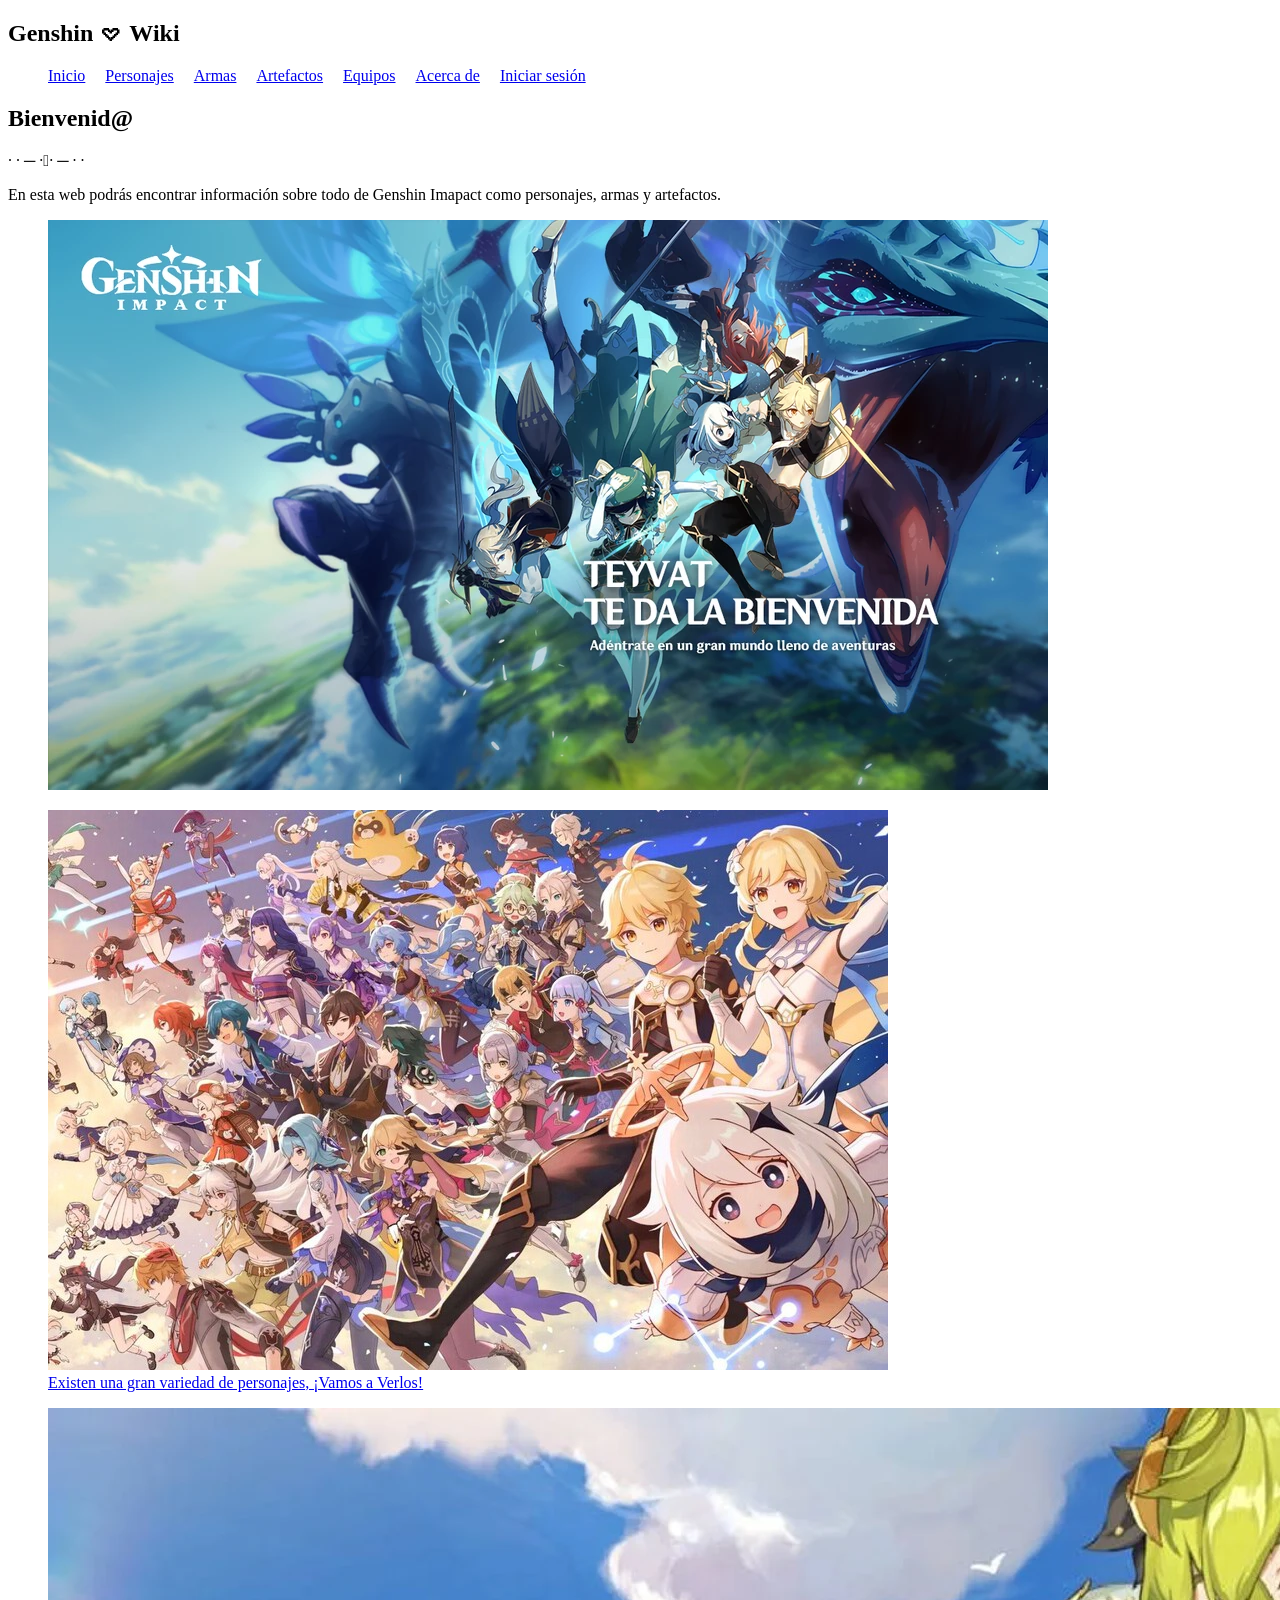
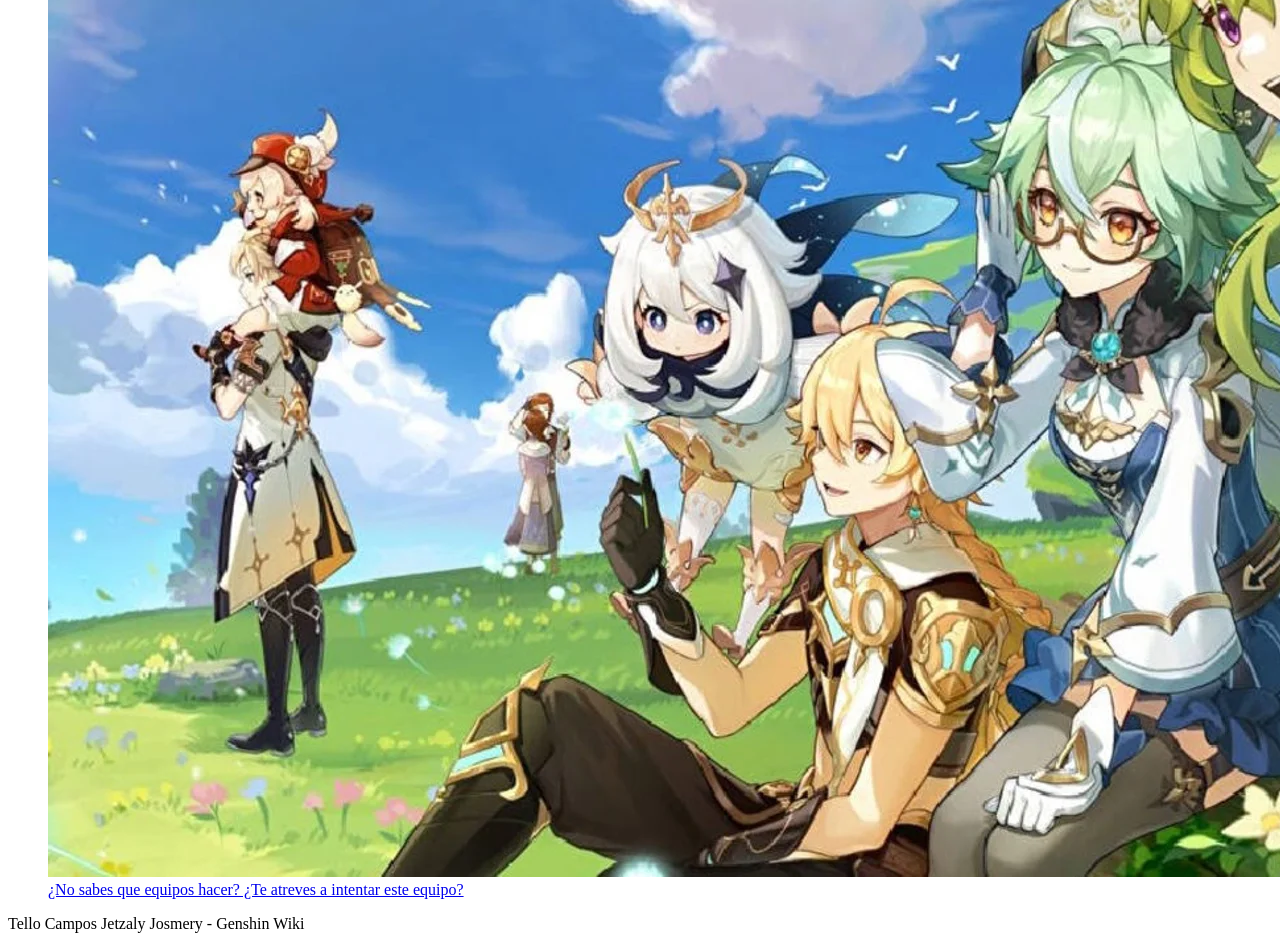
==== index.html @ 5847155e "página de index sin css del todo" ====
<!DOCTYPE html>
<html lang="es">
<head>
    <meta charset="UTF-8">
    <meta name="viewport" content="width=device-width, initial-scale=1.0">
    <title>Genshin 𖹭 Wiki - Inicio</title>
    <link rel="icon" type="image/png" href="/src/img/icon-inicio.png">
    <link rel="stylesheet" href="css/estilos.css">
</head>
<body>
    <header>    
        <nav> 
            <h1>Genshin 𖹭 Wiki</h1>
            <ul class="horizontal">
                <li><a href="index.html">Inicio</a></li>
                <li><a href="personajes.html">Personajes</a></li>
                <li><a href="armas.html">Armas</a></li>
                <li><a href="artefactos.html">Artefactos</a></li>
                <li><a href="equipos.html">Equipos</a></li>
                <li><a href="acercade.html">Acerca de</a></li>
                <li><a href="login.html">Iniciar sesión</a></li>
            </ul>
        </nav>
    </header>
    <main>
        <section>
            <h2>Bienvenid@</h2>
            <p>· · ─ ·𖥸· ─ · ·</p>
            <p>En esta web podrás encontrar información sobre
                todo de Genshin Imapact como personajes, 
                armas y artefactos.
            </p>
            <figure>
                <img src="src/img/card-inicio.png" alt="imagen de Inicio">
            </figure>
        </section>
        <section>
            <article>
                <a href="personajes.html">
                    <figure>
                        <img src="src/img/card-personajes.png" alt="imagen de personajes">
                        <figcaption>Existen una gran variedad de personajes, ¡Vamos a Verlos!</figcaption>
                    </figure>
                </a>
            </article>

            <article>
                <a href="equipos.html">
                    <figure>
                        <img src="src/img/card-equipos.png" alt="imagen de equipos">
                        <figcaption>¿No sabes que equipos hacer? ¿Te atreves a intentar este equipo?</figcaption>
                    </figure>
                </a>
            </article>
            
        </section>
    </main>
    <footer>
        <p>Tello Campos Jetzaly Josmery - Genshin Wiki</p>
    </footer>
</body>
</html>
---- css/estilos.css ----
.boton-login{
    border-radius: 20px;
    border-color: transparent;
    background-color: rgb(224, 255, 245);    
}

.horizontal{
    list-style: none;
    display:flex;
    gap: 20px;
}
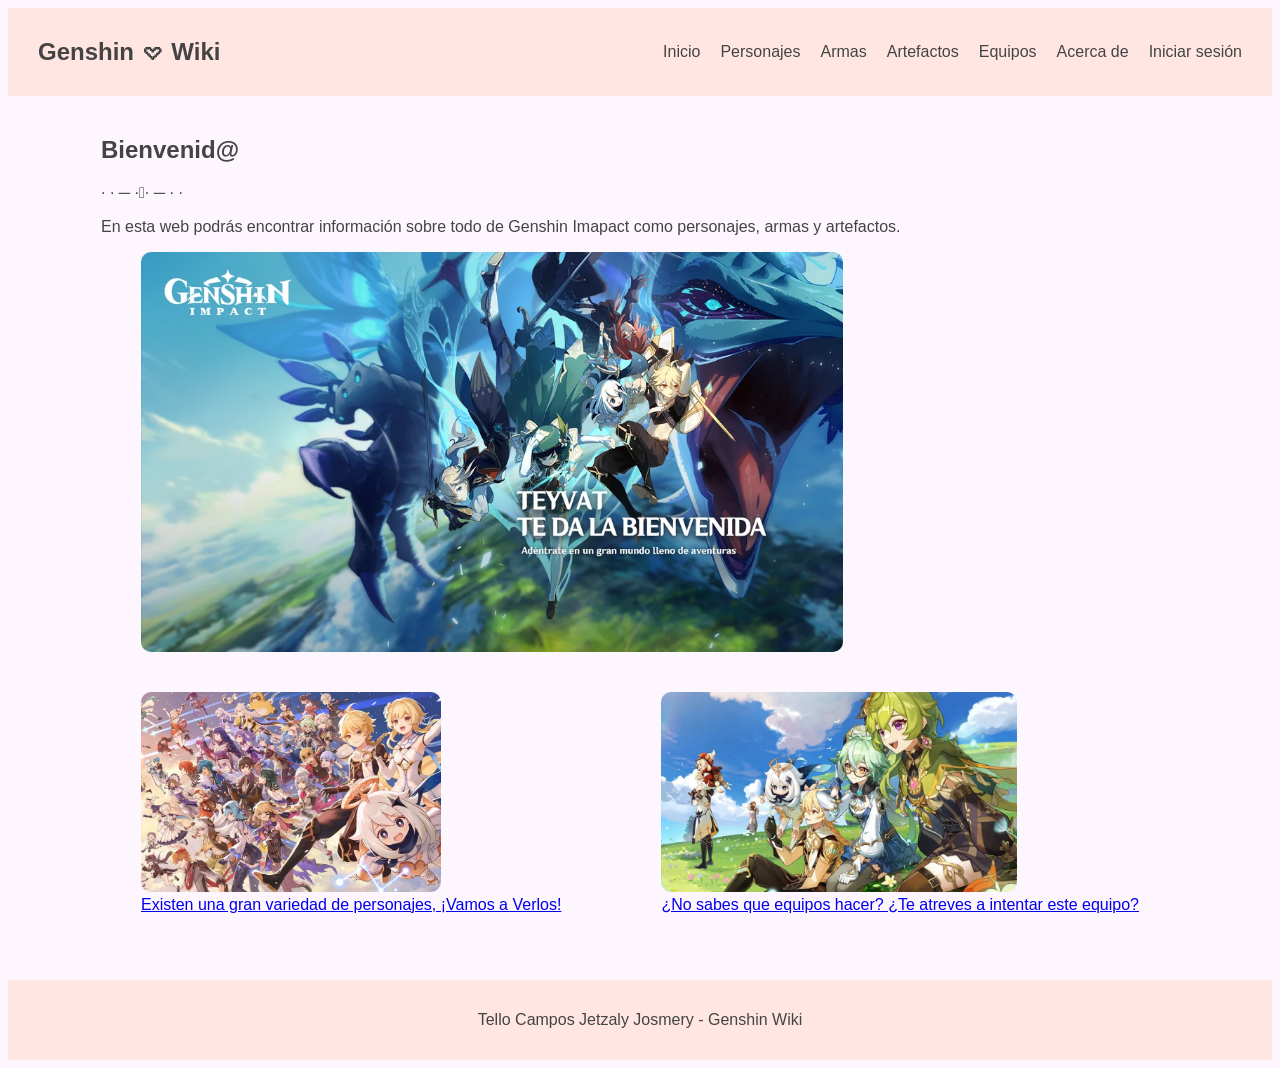
==== commit f23c1d9b: "Un poco de CSS" ====
--- a/index.html
+++ b/index.html
@@ -4,7 +4,7 @@
     <meta charset="UTF-8">
     <meta name="viewport" content="width=device-width, initial-scale=1.0">
     <title>Genshin 𖹭 Wiki - Inicio</title>
-    <link rel="icon" type="image/png" href="/src/img/icon-inicio.png">
+    <link rel="icon" type="image/png" href="src/img/icon-inicio.png">
     <link rel="stylesheet" href="css/estilos.css">
 </head>
 <body>
@@ -19,35 +19,36 @@
                 <li><a href="equipos.html">Equipos</a></li>
                 <li><a href="acercade.html">Acerca de</a></li>
                 <li><a href="login.html">Iniciar sesión</a></li>
+                <li id="link-perfil" style="display:none"><a href="perfil.html">Perfil</a></li>
             </ul>
         </nav>
     </header>
     <main>
         <section>
-            <h2>Bienvenid@</h2>
+            <h2>Bienvenid@</h2> 
             <p>· · ─ ·𖥸· ─ · ·</p>
             <p>En esta web podrás encontrar información sobre
                 todo de Genshin Imapact como personajes, 
                 armas y artefactos.
             </p>
             <figure>
-                <img src="src/img/card-inicio.png" alt="imagen de Inicio">
+                <img src="src/img/card-inicio.png" alt="Banner de bienvenida de la wiki" class="imagen-banner">
             </figure>
         </section>
-        <section>
-            <article>
+        <section class="cards-container">
+            <article class="card">
                 <a href="personajes.html">
                     <figure>
-                        <img src="src/img/card-personajes.png" alt="imagen de personajes">
+                        <img src="src/img/card-personajes.png" alt="Imagen de personajes" class="card-img">
                         <figcaption>Existen una gran variedad de personajes, ¡Vamos a Verlos!</figcaption>
                     </figure>
                 </a>
-            </article>
+            </article class="card">
 
             <article>
                 <a href="equipos.html">
                     <figure>
-                        <img src="src/img/card-equipos.png" alt="imagen de equipos">
+                        <img src="src/img/card-equipos.png" alt="Imagen de equipos" class="card-img">
                         <figcaption>¿No sabes que equipos hacer? ¿Te atreves a intentar este equipo?</figcaption>
                     </figure>
                 </a>
@@ -58,5 +59,6 @@
     <footer>
         <p>Tello Campos Jetzaly Josmery - Genshin Wiki</p>
     </footer>
+    <script src="js/sesion-activa.js"></script>
 </body>
 </html>
--- a/css/estilos.css
+++ b/css/estilos.css
@@ -1,11 +1,221 @@
-.boton-login{
-    border-radius: 20px;
-    border-color: transparent;
-    background-color: rgb(224, 255, 245);    
+header {
+    background-color: #ffe6e3;
+    padding: 10px 30px;
+}
+
+nav {
+    display: flex;
+    align-items: center;
+    justify-content: space-between;
+    flex-wrap: wrap;
+}
+
+.login-section {
+    background: white;
+    padding: 30px;
+    border-radius: 15px;
+    box-shadow: 0 4px 15px rgba(0,0,0,0.1);
+    width: 350px;
+    margin: 40px auto;
+}
+
+fieldset {
+    border: none;
+    display: flex;
+    flex-direction: column;
+    gap: 15px;
+}
+
+input[type="email"], input[type="password"]{
+    width: 100%;
+    padding: 8px;
+    border: 1px solid #b2dfdb;
+    border-radius: 8px;
+}
+
+input[type="text"] {
+    max-width: 300px;
+    padding: 8px;
+    border: 1px solid #c2d4f0;
+    border-radius: 8px;
+}
+
+button {
+    background-color: #b2dfdb;
+    border: none;
+    border-radius: 8px;
+    padding: 10px;
+    cursor: pointer;
+    width: 100%;
+    font-size: 14px;
+}
+
+button:hover {
+    background-color: #80cbc4;
+}
+
+.imagen-banner {
+    max-width: 100%;
+    max-height: 400px;
+    object-fit: cover;
+    border-radius: 10px;
+}
+
+.card-img {
+    max-width: 100%;
+    max-height: 200px;
+    object-fit: cover;
+    border-radius: 10px;
+}
+
+.cards-container {
+    display: flex;
+    gap: 20px;
+    flex-wrap: wrap;
+    margin-top: 20px;
+}
+
+.card {
+    flex: 1;
+    min-width: 200px;
+}
+
+.checkbox-container {
+    display: flex;
+    align-items: center;
+    gap: 8px;
 }
 
 .horizontal{
     list-style: none;
     display:flex;
     gap: 20px;
+}
+
+.filtros {
+    display: flex;
+    align-items: center;
+    flex-wrap: wrap;
+    gap: 10px;
+    padding: 15px;
+    background: white;
+    border-radius: 10px;
+    margin-bottom: 20px;
+}
+
+.filtros img {
+    width: 35px;
+    height: 35px;
+}
+
+input[type="checkbox"] {
+    display: none; 
+}
+
+input[type="checkbox"] + label img {
+    filter: grayscale(50%) brightness(0.90); 
+    border-radius: 8px;
+    cursor: pointer;
+}
+
+input[type="checkbox"]:checked + label img {
+    filter: none; 
+    outline: 2px solid #6b7f9e;
+    border-radius: 8px;
+}
+
+footer {
+    background-color: #ffe6e3;
+    text-align: center;
+    padding: 15px;
+    color: #444;
+    margin-top: 30px;
+}
+
+nav a {
+    text-decoration: none;
+    color: #444;
+}
+
+nav a:hover {
+    color: #6b7f9e;
+}
+
+table {
+    width: 100%;
+    border-collapse: collapse;
+    margin-top: 20px;
+}
+
+th, td {
+    padding: 10px;
+    text-align: left;
+    border-bottom: 1px solid #e0e0e0;
+    
+}
+
+th {
+    background-color: #c2d4f0;
+    color: #444;
+}
+
+tr:hover {
+    background-color: #f5f5f5;
+}
+
+main {
+    flex: 1;
+    padding: 20px;
+    max-width: 1400px;
+    margin: 0 auto;
+}
+
+body {
+    font-family: 'Segoe UI', sans-serif;
+    background-color: #fdf6ff;
+    color: #444;
+    min-height: 100vh;
+    display: flex;
+    flex-direction: column;
+}
+
+select {
+    padding: 6px 10px;
+    border: 1px solid #c2d4f0;
+    border-radius: 8px;
+    background-color: white;
+    color: #444;
+    cursor: pointer;
+}
+
+select:hover {
+    border-color: #6b7f9e;
+}
+
+@media (max-width: 768px) {
+    nav {
+        flex-direction: column;
+        align-items: flex-start;
+    }
+
+    nav ul {
+        flex-direction: column;
+        gap: 10px;
+    }
+
+    main {
+        padding: 10px;
+    }
+
+    table {
+        font-size: 12px;
+    }
+
+    th, td {
+        padding: 5px;
+    }
+
+    section {
+        overflow-x: auto;
+    }
 }
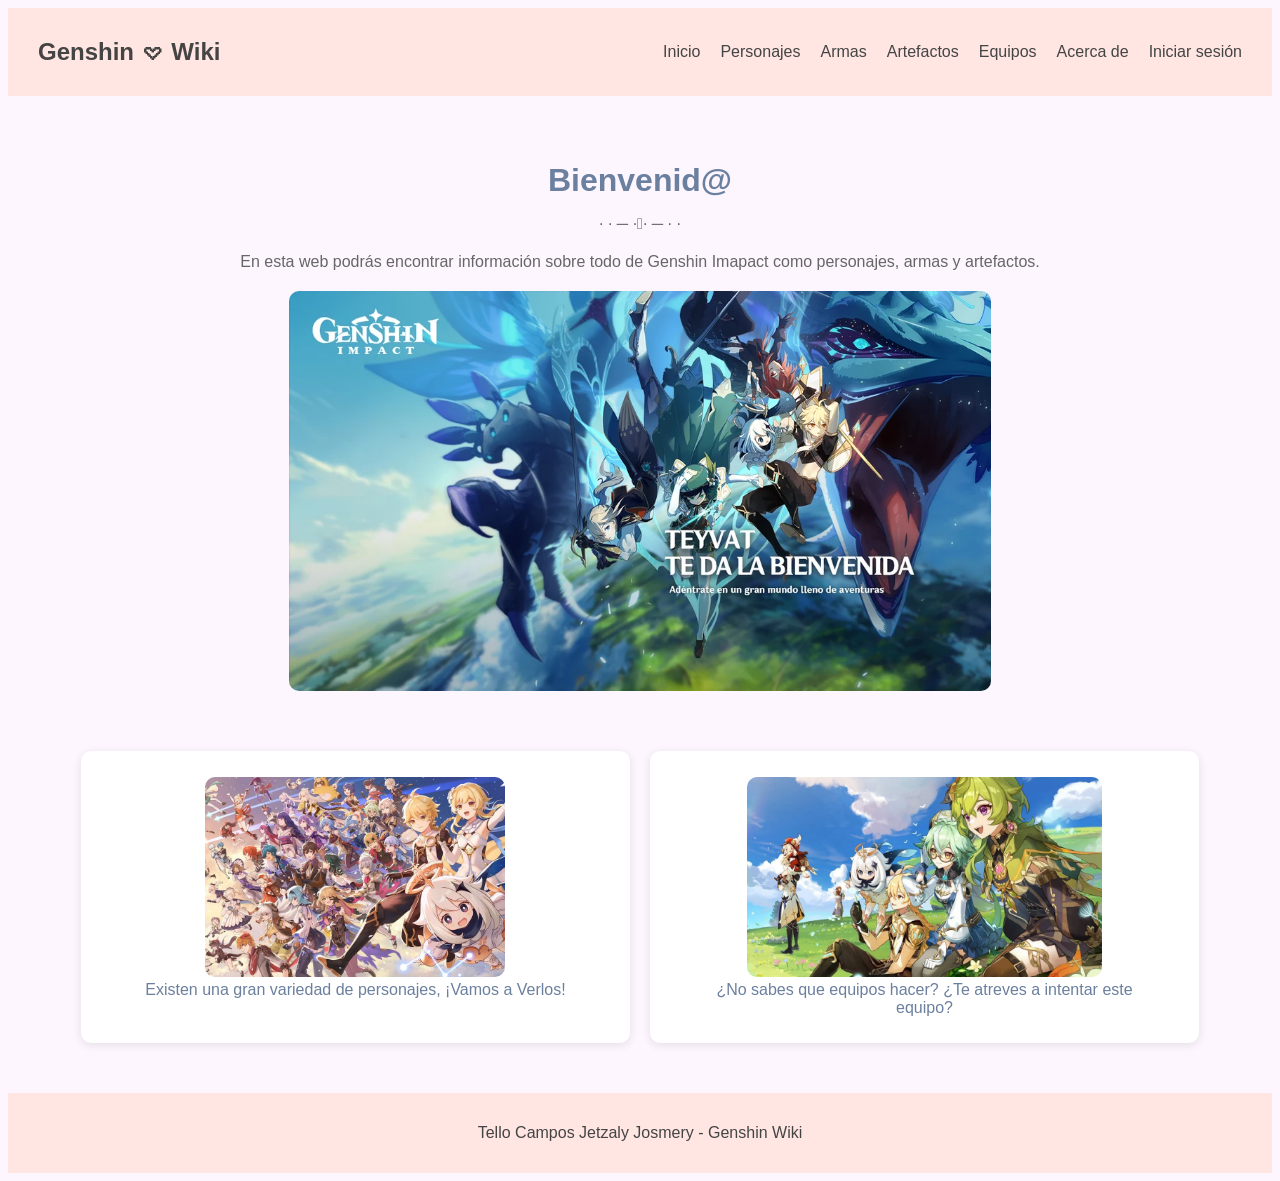
==== commit 4eb2e2fe: "CSS modificado" ====
--- a/index.html
+++ b/index.html
@@ -24,7 +24,7 @@
         </nav>
     </header>
     <main>
-        <section>
+        <section class="hero">
             <h2>Bienvenid@</h2> 
             <p>· · ─ ·𖥸· ─ · ·</p>
             <p>En esta web podrás encontrar información sobre
@@ -43,9 +43,9 @@
                         <figcaption>Existen una gran variedad de personajes, ¡Vamos a Verlos!</figcaption>
                     </figure>
                 </a>
-            </article class="card">
+            </article >
 
-            <article>
+            <article class="card"   >
                 <a href="equipos.html">
                     <figure>
                         <img src="src/img/card-equipos.png" alt="Imagen de equipos" class="card-img">
--- a/css/estilos.css
+++ b/css/estilos.css
@@ -8,6 +8,52 @@
     align-items: center;
     justify-content: space-between;
     flex-wrap: wrap;
+}
+
+.hero {
+    text-align: center;
+    padding: 20px;
+}
+
+.hero h2 {
+    font-size: 32px;
+    color: #6b7f9e;
+    margin-bottom: 10px;
+}
+
+.hero p {
+    color: #666;
+    margin-bottom: 20px;
+}
+
+.seccion-card {
+    background: white;
+    border-radius: 10px;
+    box-shadow: 0 2px 10px rgba(0,0,0,0.1);
+    padding: 20px;
+    margin-bottom: 20px;
+    max-width: 700px;
+    margin-left: auto;
+    margin-right: auto;
+}
+
+.seccion-card h2 {
+    color: #6b7f9e;
+    margin-bottom: 15px;
+    text-align: center;
+}
+
+.seccion-card p {
+    color: #666;
+    line-height: 1.6;
+    text-align: center;
+    margin-top: 10px;
+}
+
+legend {
+    font-weight: bold;
+    color: #6b7f9e;
+    font-size: 16px;
 }
 
 .login-section {
@@ -78,6 +124,55 @@
 .card {
     flex: 1;
     min-width: 200px;
+    background: white;
+    border-radius: 10px;
+    box-shadow: 0 2px 10px rgba(0,0,0,0.1);
+    padding: 10px;
+    text-align: center;
+}
+.card a {
+    text-decoration: none;
+    color: #6b7f9e;
+    font-weight: 500;
+}
+
+.card a:hover {
+    color: #ffe6e3;
+}
+
+.img-perfil {
+    width: 150px;
+    height: 150px;
+    object-fit: cover;
+    border-radius: 50%;
+    display: block;
+    margin: 0 auto;
+}
+
+.imagen {
+    width: 150px;
+    height: 150px;
+    object-fit: cover;
+    display: block;
+    margin: 0 auto;
+}
+
+.contacto-form {
+    max-width: 500px;
+    margin: 0 auto;
+}
+
+.sobre-wiki {
+    padding: 20px;
+    margin-bottom: 20px;
+    text-align: center;
+}
+
+blockquote {
+    font-style: italic;
+    color: #6b7f9e;
+    margin: 20px 0;
+    text-align: center;
 }
 
 .checkbox-container {
@@ -160,7 +255,8 @@
 }
 
 tr:hover {
-    background-color: #f5f5f5;
+        background-color: #fdf0f3;
+    transition: background-color 0.3s ease;
 }
 
 main {
@@ -192,6 +288,7 @@
     border-color: #6b7f9e;
 }
 
+
 @media (max-width: 768px) {
     nav {
         flex-direction: column;
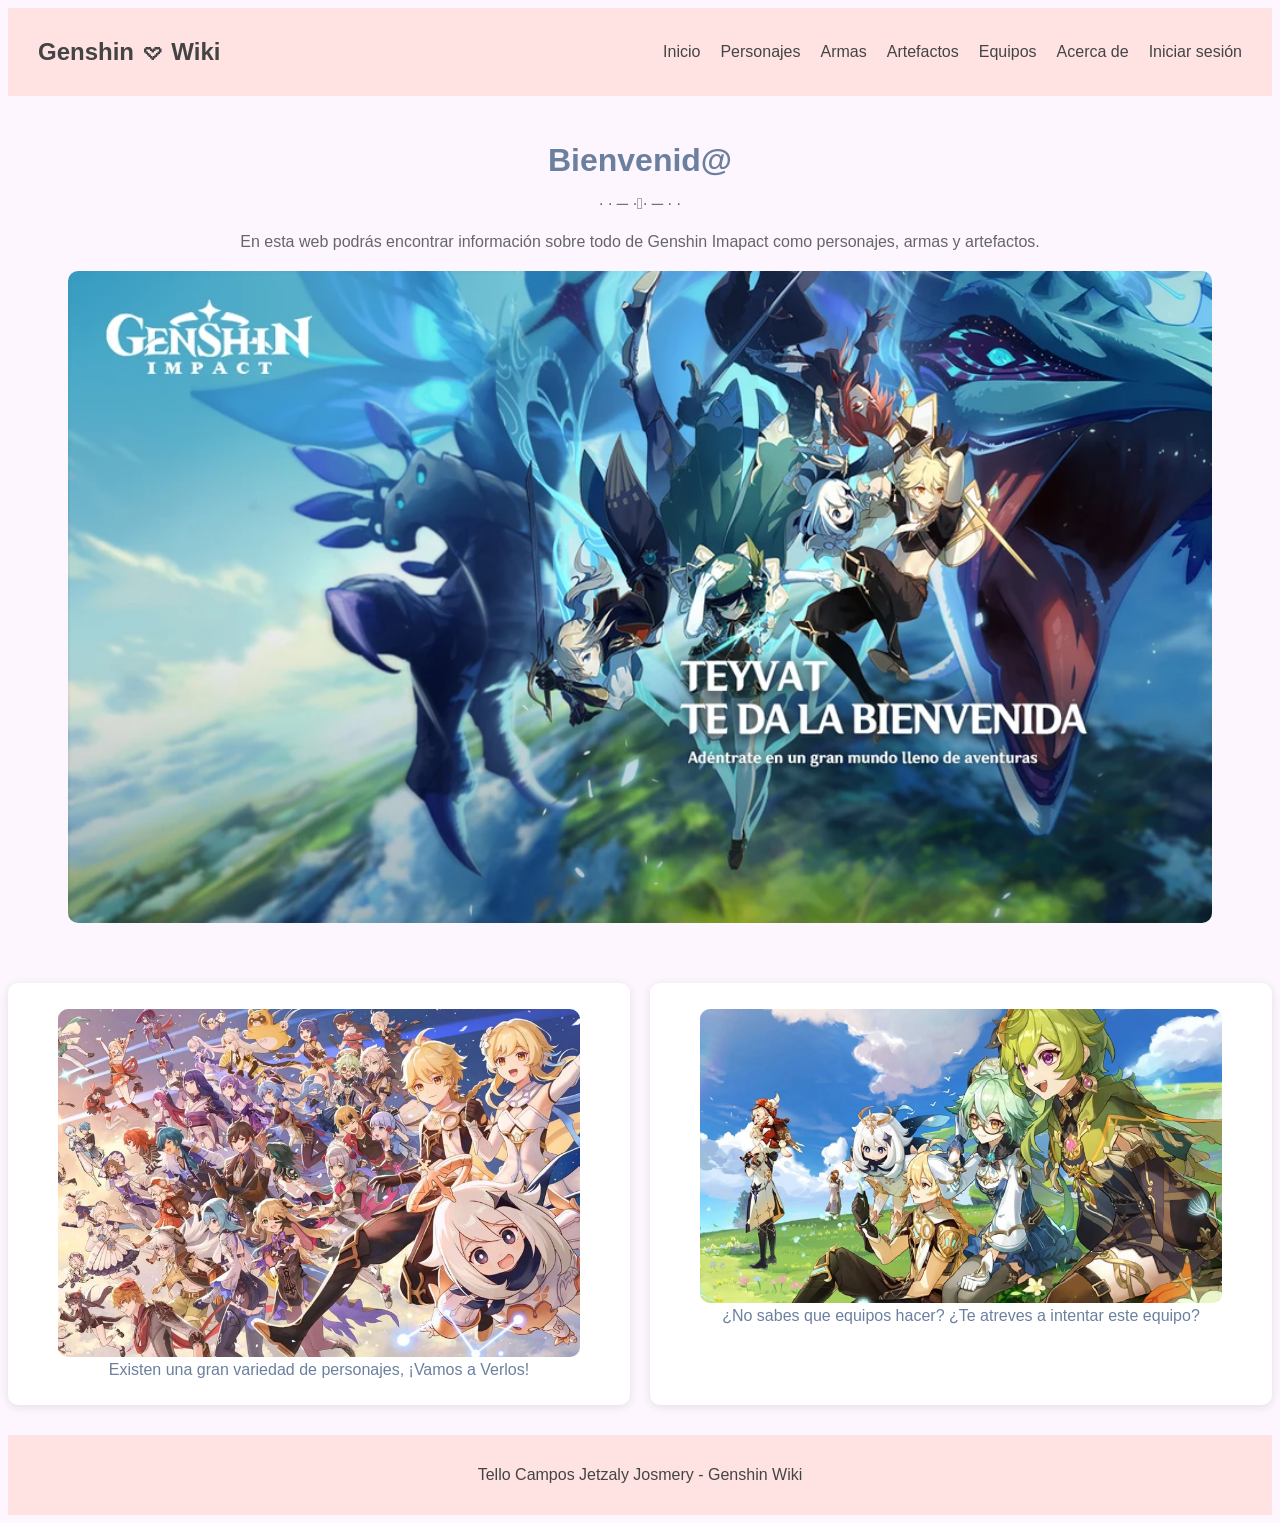
==== commit e4f05880: "CSS modificado x5 y modificacion de xml y eliminacion de archivos no necesarios" ====
--- a/index.html
+++ b/index.html
@@ -59,6 +59,5 @@
     <footer>
         <p>Tello Campos Jetzaly Josmery - Genshin Wiki</p>
     </footer>
-    <script src="js/sesion-activa.js"></script>
 </body>
 </html>
--- a/css/estilos.css
+++ b/css/estilos.css
@@ -1,6 +1,8 @@
 header {
-    background-color: #ffe6e3;
+    background-color: #ffe3e3;
     padding: 10px 30px;
+    width: 100%; 
+    box-sizing: border-box;
 }
 
 nav {
@@ -8,6 +10,8 @@
     align-items: center;
     justify-content: space-between;
     flex-wrap: wrap;
+    width: 100%; 
+    box-sizing: border-box;
 }
 
 .hero {
@@ -32,7 +36,8 @@
     box-shadow: 0 2px 10px rgba(0,0,0,0.1);
     padding: 20px;
     margin-bottom: 20px;
-    max-width: 700px;
+    width: 100%; 
+    box-sizing: border-box;
     margin-left: auto;
     margin-right: auto;
 }
@@ -101,15 +106,15 @@
 }
 
 .imagen-banner {
-    max-width: 100%;
-    max-height: 400px;
+    width: 100%; 
+    box-sizing: border-box;
     object-fit: cover;
     border-radius: 10px;
 }
 
 .card-img {
-    max-width: 100%;
-    max-height: 200px;
+    width: 100%; 
+    box-sizing: border-box;
     object-fit: cover;
     border-radius: 10px;
 }
@@ -123,7 +128,8 @@
 
 .card {
     flex: 1;
-    min-width: 200px;
+    width: 100%; 
+    box-sizing: border-box;
     background: white;
     border-radius: 10px;
     box-shadow: 0 2px 10px rgba(0,0,0,0.1);
@@ -160,12 +166,16 @@
 .contacto-form {
     max-width: 500px;
     margin: 0 auto;
+    width: 100%; 
+    box-sizing: border-box;
 }
 
 .sobre-wiki {
     padding: 20px;
     margin-bottom: 20px;
     text-align: center;
+    width: 100%; 
+    box-sizing: border-box;
 }
 
 blockquote {
@@ -173,6 +183,8 @@
     color: #6b7f9e;
     margin: 20px 0;
     text-align: center;
+    width: 100%; 
+    box-sizing: border-box;
 }
 
 .checkbox-container {
@@ -220,7 +232,7 @@
 }
 
 footer {
-    background-color: #ffe6e3;
+    background-color: #ffe3e3;
     text-align: center;
     padding: 15px;
     color: #444;
@@ -260,11 +272,10 @@
 }
 
 main {
-    flex: 1;
-    padding: 20px;
-    max-width: 1400px;
-    margin: 0 auto;
-}
+    width: 100%; 
+    box-sizing: border-box; 
+}
+
 
 body {
     font-family: 'Segoe UI', sans-serif;
@@ -290,22 +301,43 @@
 
 
 @media (max-width: 768px) {
+    /* Tu navegación actual */
     nav {
         flex-direction: column;
         align-items: flex-start;
-    }
-
-    nav ul {
+        gap: 15px; /* Un pequeño espacio por si se juntan los elementos */
+    }
+
+    /* Aplicamos el cambio de columna a tu lista del menú */
+    .horizontal {
         flex-direction: column;
         gap: 10px;
+        padding: 0;
     }
 
     main {
         padding: 10px;
     }
 
+    .cards-container {
+        flex-direction: column;
+        gap: 15px;
+    }
+
+    .card {
+        flex: none;
+        width: 100%;
+    }
+
+    .login-section {
+        width: 100%;
+        max-width: 320px; 
+        margin: 20px auto;
+    }
+
     table {
-        font-size: 12px;
+        width: 100%;
+        min-width: 500px; 
     }
 
     th, td {
@@ -313,6 +345,8 @@
     }
 
     section {
-        overflow-x: auto;
+        overflow-x: auto; 
+        width: 100%;
+        -webkit-overflow-scrolling: touch; 
     }
 }
